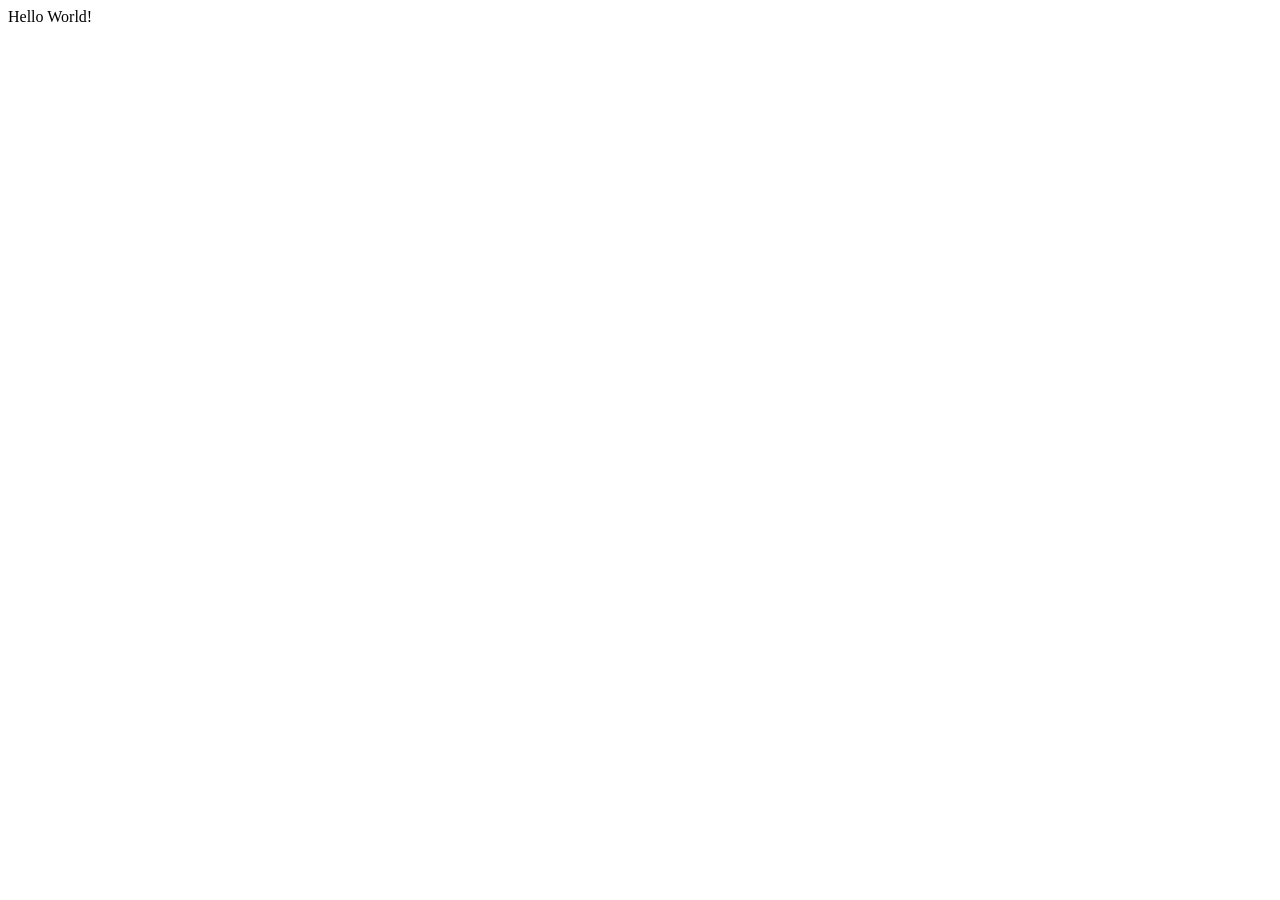
==== index.html @ 4aed955f "First Java script write in index.html directly  Signed-off-by: neojou <neojou@gmail.com>" ====
<!DOCTYPE html>
<html>

<head>
    <title> First javascript </title>
</head>

<body>
    <script type="text/javascript">
        document.write("Hello World!");
        console.log("log hello world");
    </script>
</body>

</html>
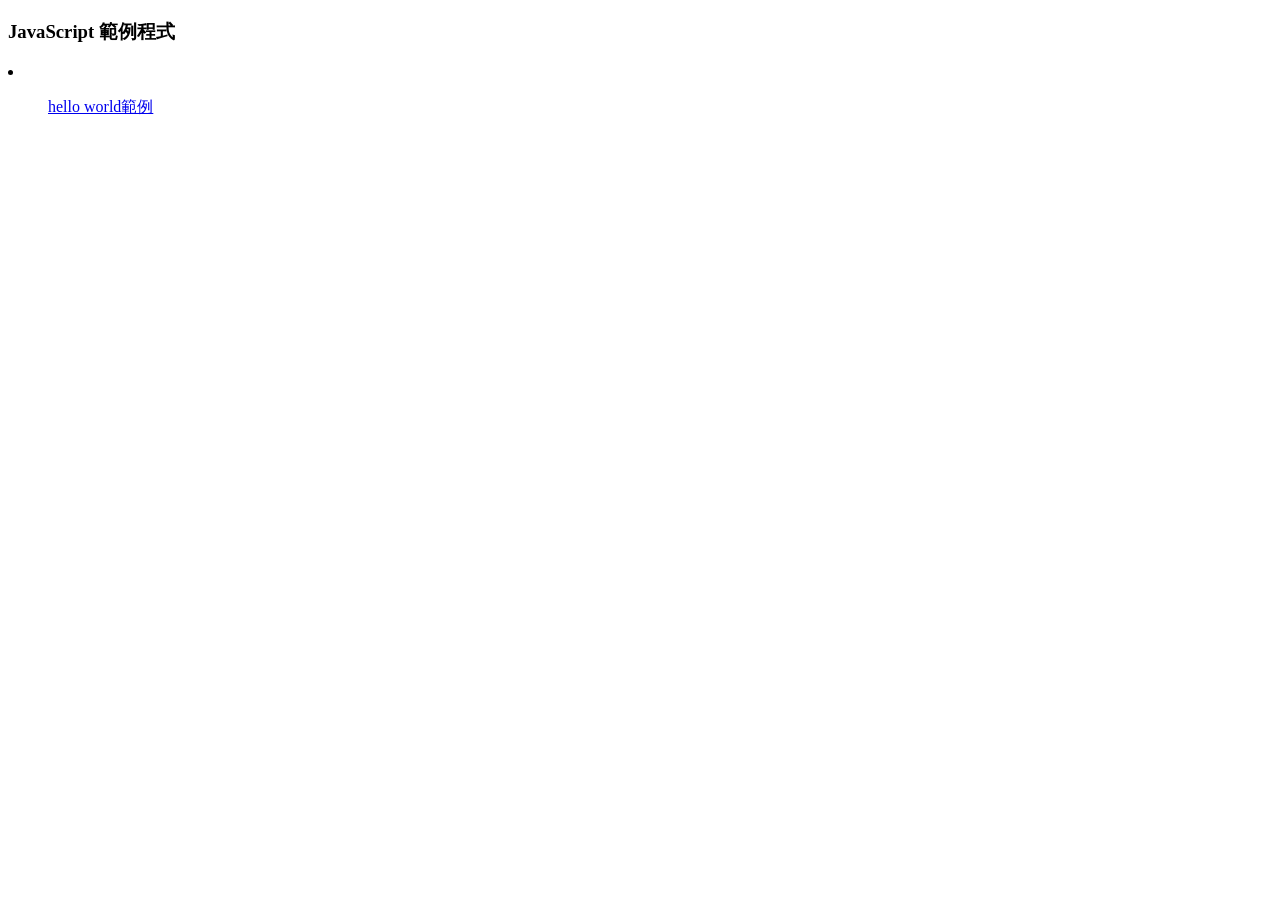
==== commit 9c89d87e: "reconstruct the files Signed-off-by: neojou <neojou@gmail.com>" ====
--- a/index.html
+++ b/index.html
@@ -1,16 +1,14 @@
 <!DOCTYPE html>
 <html>
-
 <head>
-    <title> First javascript </title>
+<meta http-equiv="Content-Type" content="text/html; charset=utf-8"/>
+<title>JavaScript 範例程式</title>
 </head>
-
 <body>
-    <script type="text/javascript">
-        document.write("Hello World!");
-        console.log("log hello world");
-    </script>
+<h3>JavaScript 範例程式</h3>
+<li>
+<ul><a href="src/js-demo1.html">hello world範例</a><br/></ul>
+</li>
 </body>
-
 </html>
  
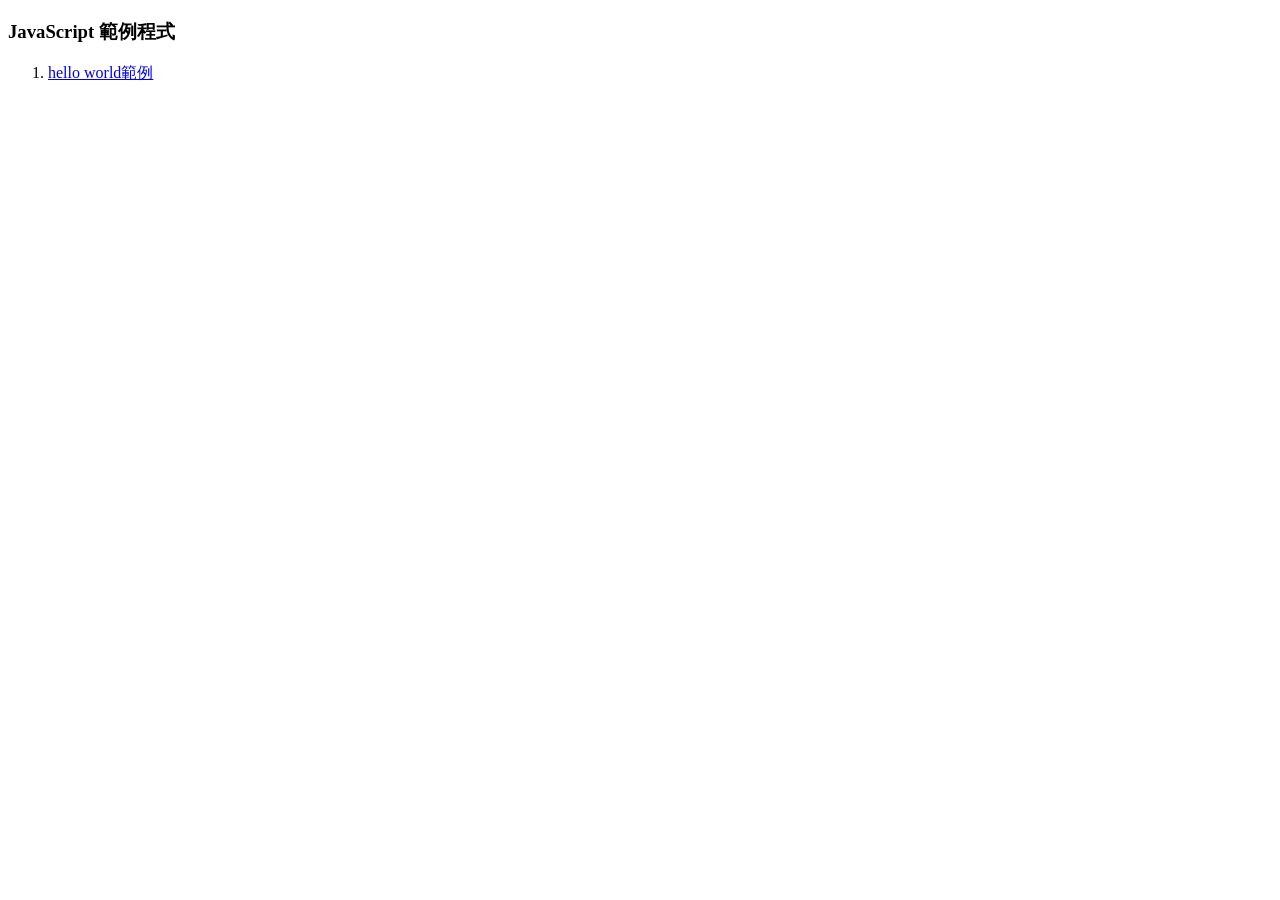
==== commit e542f336: "list the items in index.html Signed-off-by: neojou <neojou@gmail.com>" ====
--- a/index.html
+++ b/index.html
@@ -6,9 +6,9 @@
 </head>
 <body>
 <h3>JavaScript 範例程式</h3>
-<li>
-<ul><a href="src/js-demo1.html">hello world範例</a><br/></ul>
-</li>
+<ol>
+<li><a href="src/js-demo1.html">hello world範例</a><br/></li>
+</ol>
 </body>
 </html>
  
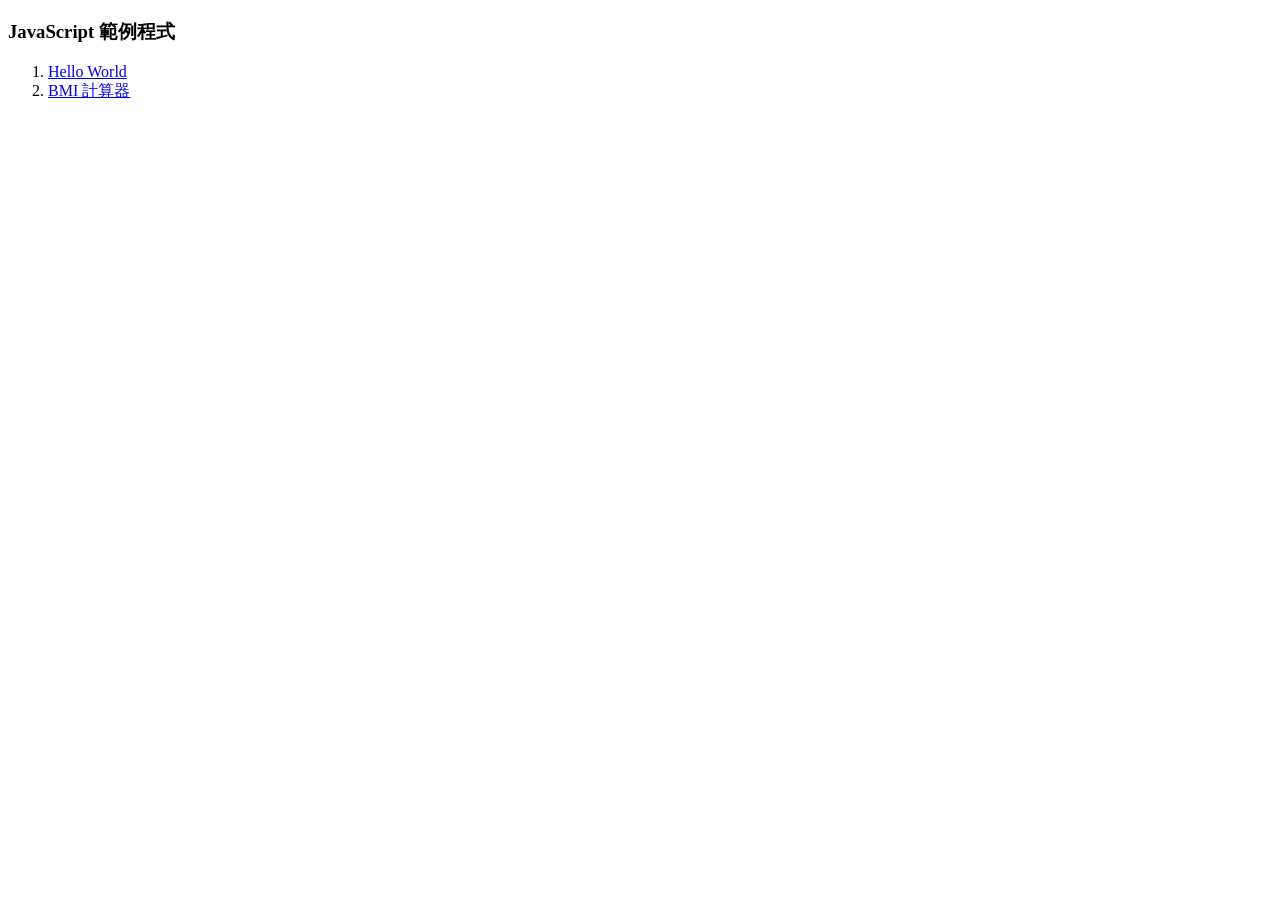
==== commit d2e23af6: "BMI calculator Signed-off-by: neojou <neojou@gmail.com>" ====
--- a/index.html
+++ b/index.html
@@ -7,7 +7,8 @@
 <body>
 <h3>JavaScript 範例程式</h3>
 <ol>
-<li><a href="src/js-demo1.html">hello world範例</a><br/></li>
+<li><a href="src/js-demo1.html"> Hello World </a><br/></li>
+<li><a href="src/js-bmi.html"> BMI 計算器 </a><br/></li>
 </ol>
 </body>
 </html>
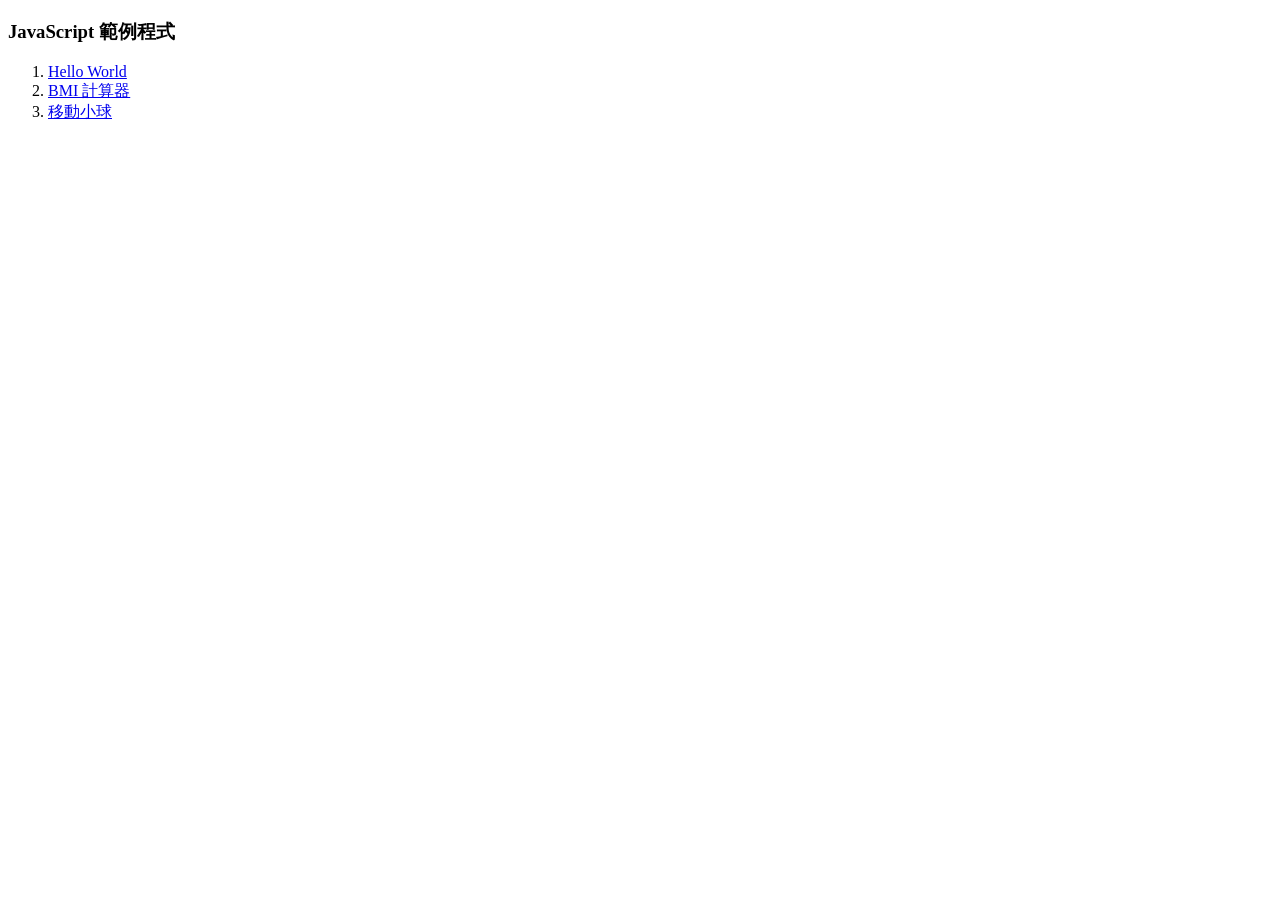
==== commit a6f82a35: "Key Move Ball an example to show how to read key and move the ball  Signed-off-by: neojou <neojou@gm" ====
--- a/index.html
+++ b/index.html
@@ -9,6 +9,7 @@
 <ol>
 <li><a href="src/js-demo1.html"> Hello World </a><br/></li>
 <li><a href="src/js-bmi.html"> BMI 計算器 </a><br/></li>
+<li><a href="src/js-move_ball.html"> 移動小球 </a><br/></li>
 </ol>
 </body>
 </html>
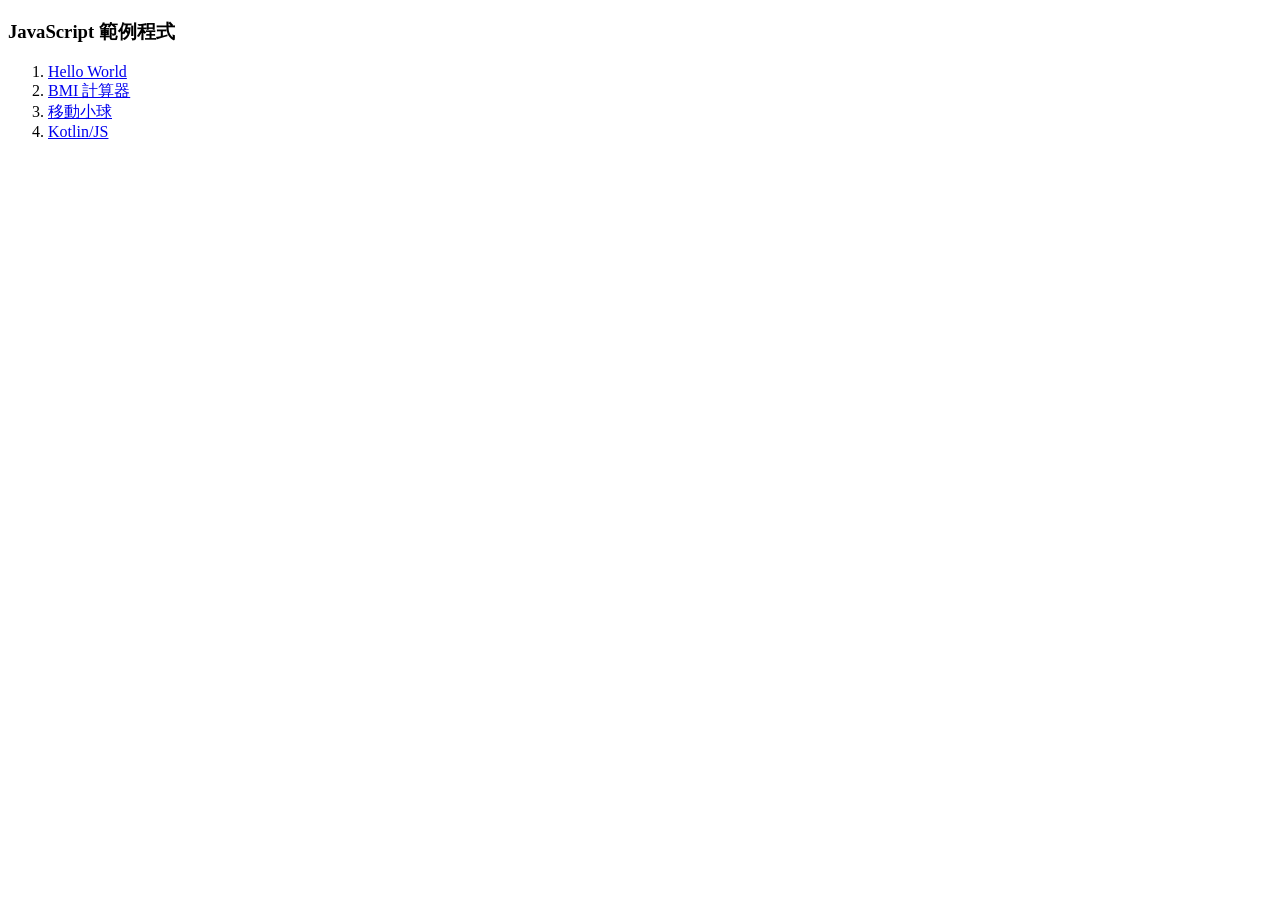
==== commit 4422e2d7: "Add Kotlin/JS add the link for my-kotlin-js-app/index.html into the main index.html  Signed-off-by: " ====
--- a/index.html
+++ b/index.html
@@ -10,6 +10,7 @@
 <li><a href="src/js-demo1.html"> Hello World </a><br/></li>
 <li><a href="src/js-bmi.html"> BMI 計算器 </a><br/></li>
 <li><a href="src/js-move_ball.html"> 移動小球 </a><br/></li>
+<li><a href="my-kotlin-js-app/index.html"> Kotlin/JS </a><br/></li>
 </ol>
 </body>
 </html>
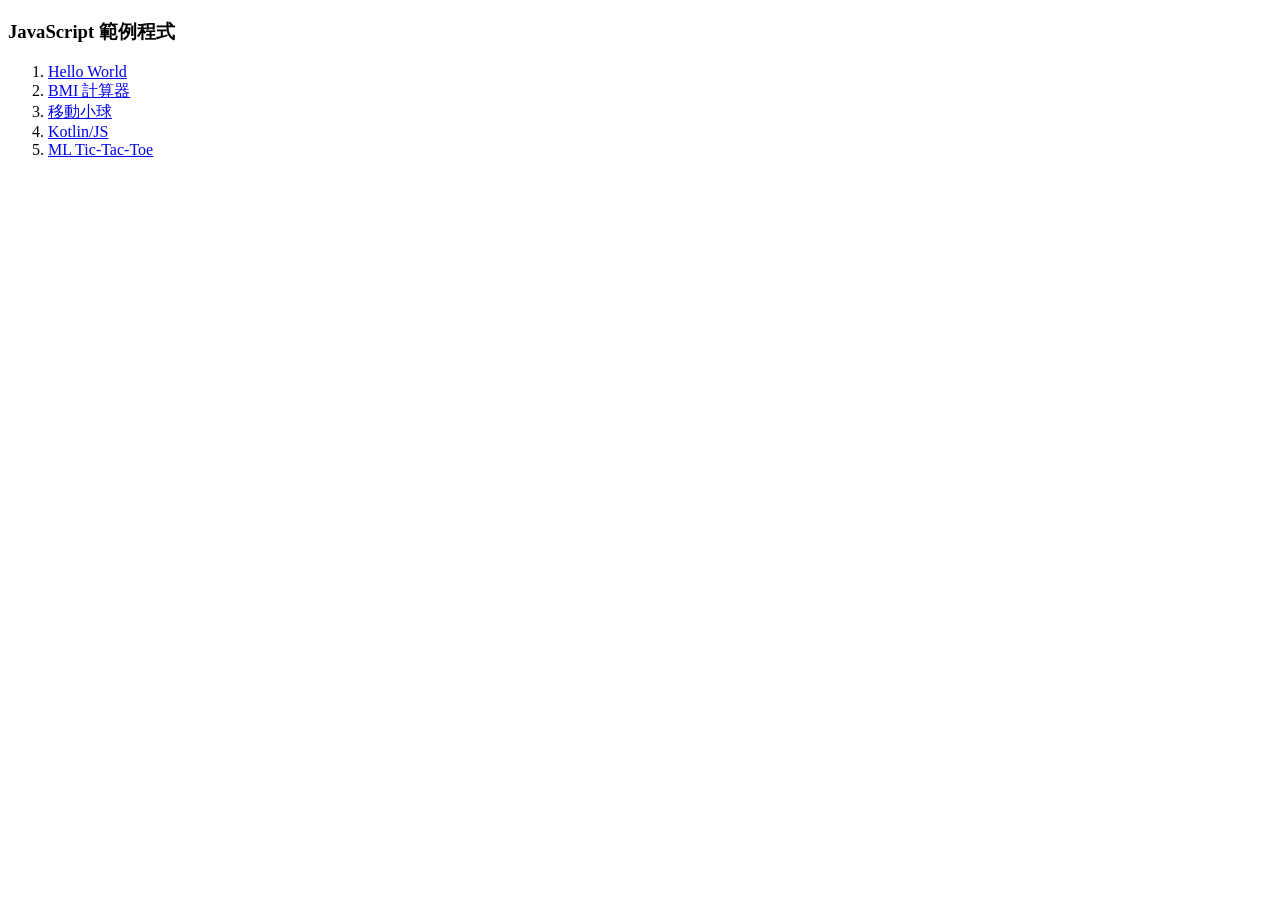
==== commit 8ef681ac: "Add ML Tic-Tac-Toe Signed-off-by: neojou <neojou@gmail.com>" ====
--- a/index.html
+++ b/index.html
@@ -11,6 +11,7 @@
 <li><a href="src/js-bmi.html"> BMI 計算器 </a><br/></li>
 <li><a href="src/js-move_ball.html"> 移動小球 </a><br/></li>
 <li><a href="my-kotlin-js-app/index.html"> Kotlin/JS </a><br/></li>
+<li><a href="ml-tic-tac-toe/index.html"> ML Tic-Tac-Toe </a><br/></li>
 </ol>
 </body>
 </html>
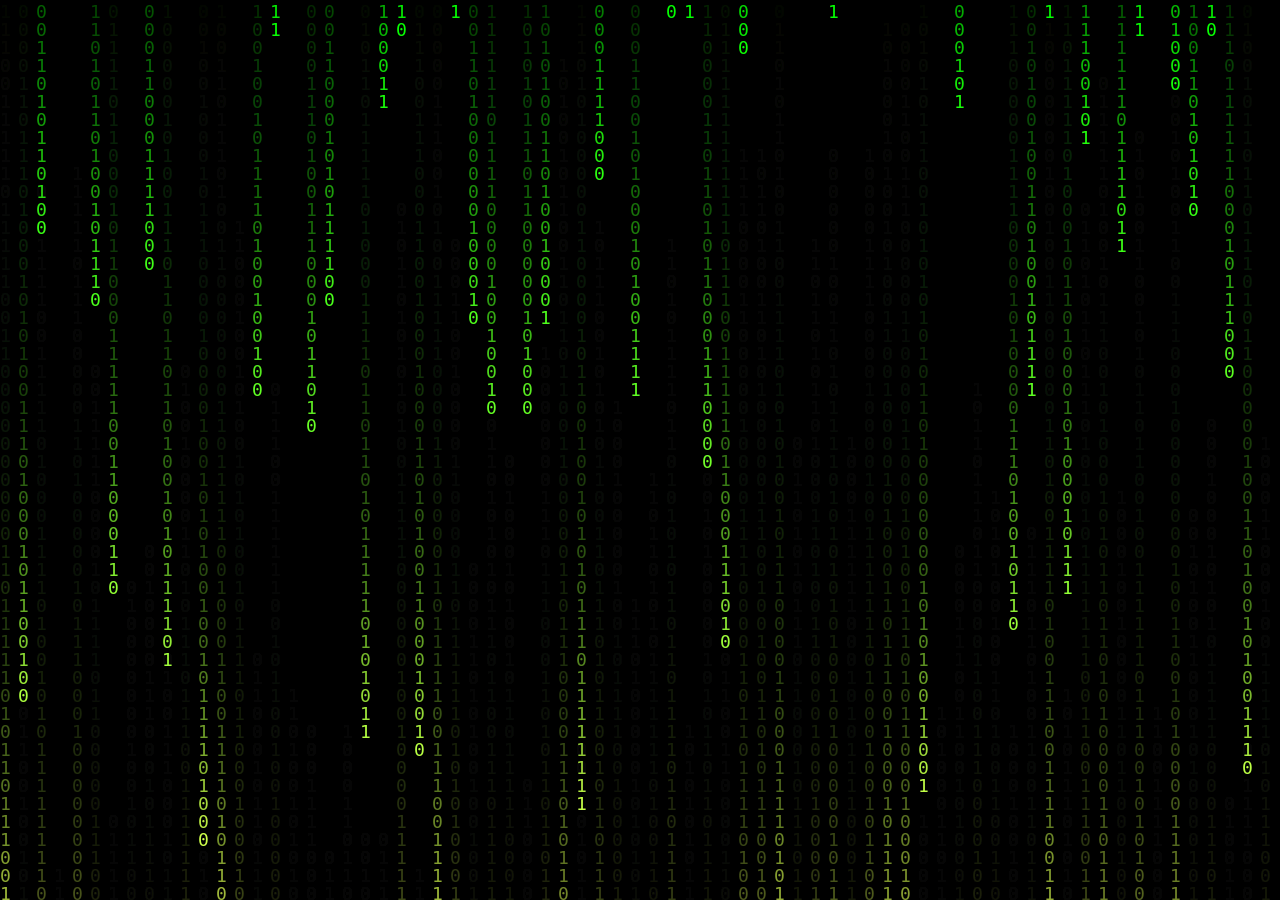
==== commit 57d6a66b: "change index.html to matrix rain Also forward to my blog after 6 sec.  Signed-off-by: neojou <neojou" ====
--- a/index.html
+++ b/index.html
@@ -1,18 +1,78 @@
-<!DOCTYPE html>
+<!doctype html>
 <html>
 <head>
-<meta http-equiv="Content-Type" content="text/html; charset=utf-8"/>
-<title>JavaScript 範例程式</title>
+  <meta charset="utf-8" />
+  <meta name="viewport" content="width=device-width,initial-scale=1" />
+  <title>Matrix Rain</title>
+  <style>
+    html,body{margin:0;height:100%;background:#000;overflow:hidden;}
+    canvas{display:block;}
+  </style>
 </head>
 <body>
-<h3>JavaScript 範例程式</h3>
-<ol>
-<li><a href="src/js-demo1.html"> Hello World </a><br/></li>
-<li><a href="src/js-bmi.html"> BMI 計算器 </a><br/></li>
-<li><a href="src/js-move_ball.html"> 移動小球 </a><br/></li>
-<li><a href="my-kotlin-js-app/index.html"> Kotlin/JS </a><br/></li>
-<li><a href="ml-tic-tac-toe/index.html"> ML Tic-Tac-Toe </a><br/></li>
-</ol>
+<canvas id="c"></canvas>
+<script>
+const canvas = document.getElementById('c');
+const ctx = canvas.getContext('2d');
+
+function resize(){
+  canvas.width = window.innerWidth * devicePixelRatio;
+  canvas.height = window.innerHeight * devicePixelRatio;
+  canvas.style.width = window.innerWidth + "px";
+  canvas.style.height = window.innerHeight + "px";
+  ctx.setTransform(devicePixelRatio,0,0,devicePixelRatio,0,0);
+  initDrops();
+}
+window.addEventListener('resize', resize);
+
+const chars = "01";
+let fontSize = 18;
+let columns = 0;
+let drops = [];
+
+function initDrops(){
+  columns = Math.floor(window.innerWidth / fontSize);
+  drops = Array.from({length: columns}, () => Math.floor(Math.random() * 50));
+}
+
+function draw(){
+  // 半透明黑底：殘影/拖尾
+  ctx.fillStyle = "rgba(0,0,0,0.08)";
+  ctx.fillRect(0, 0, window.innerWidth, window.innerHeight);
+
+  ctx.font = `${fontSize}px monospace`;
+
+  for (let i = 0; i < drops.length; i++){
+    const x = i * fontSize;
+    const y = drops[i] * fontSize;
+
+    // 綠->黃亮度漸變（越接近頭部越偏黃）
+    const t = Math.min(1, y / window.innerHeight);
+    const g = 255;
+    const r = Math.floor(0 + 220 * t);
+    const b = Math.floor(0 + 80 * t);
+    ctx.fillStyle = `rgb(${r},${g},${b})`;
+
+    const ch = chars[(Math.random() * chars.length) | 0];
+    ctx.fillText(ch, x, y);
+
+    // 落到底部後以隨機機率重置回頂端
+    if (y > window.innerHeight && Math.random() > 0.975) drops[i] = 0;
+    drops[i]++;
+  }
+
+  requestAnimationFrame(draw);
+}
+
+resize();
+draw();
+const targetUrl = "https://njiot.blogspot.tw"; // 改成你的網址
+
+setTimeout(() => {
+  window.location.replace(targetUrl);
+}, 6_000);
+
+</script>
 </body>
 </html>
- 
+
